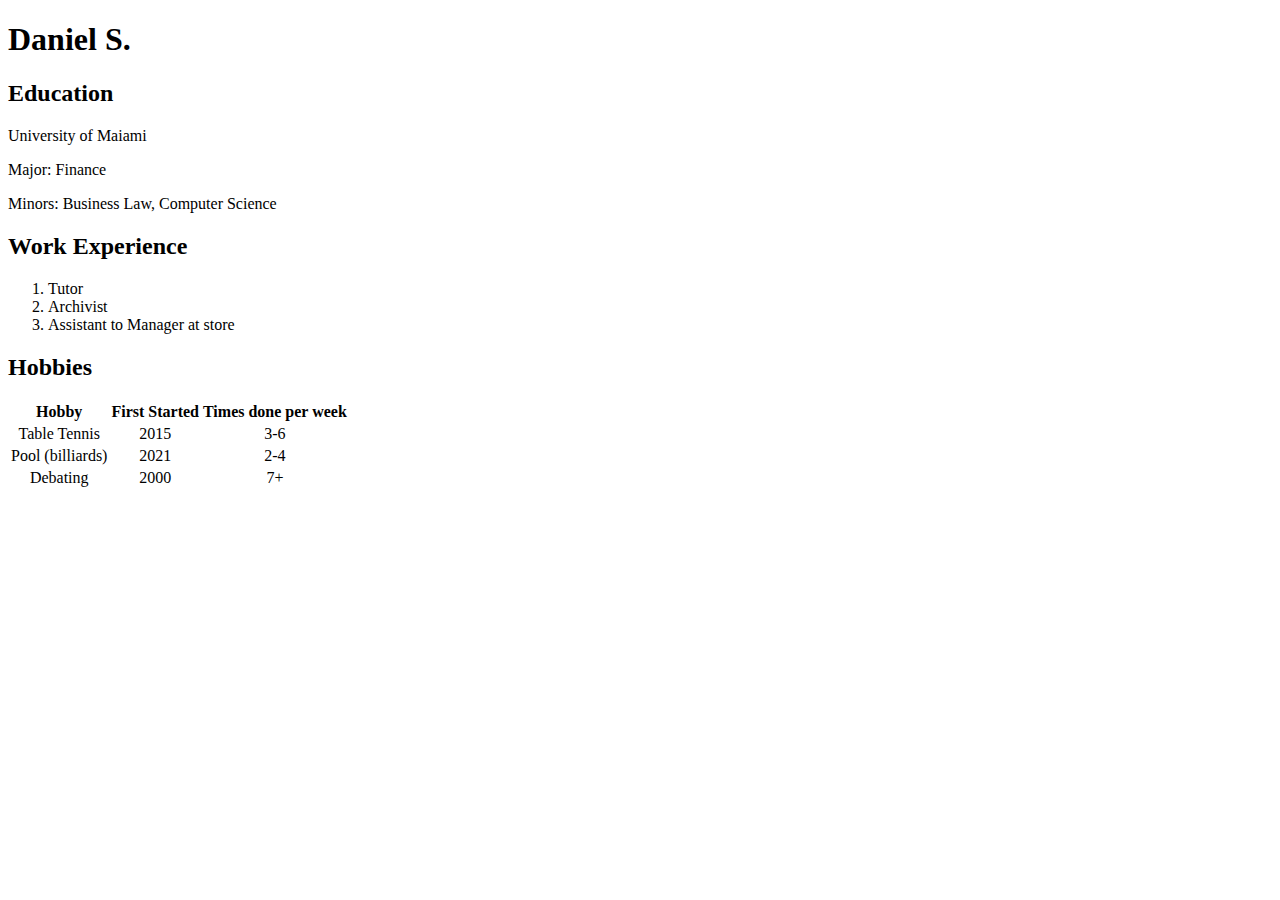
==== index.html @ 3fa6c815 "Create index.html" ====
<!doctype html>
<html lang="en">
  <head>
    <meta charset="utf-8">
    <title>Resume</title>
    <meta name="description" content="Resume about Daniel S.">
    <meta name="author" content="Daniel S.">

  </head>
  <body>
    <h1>Daniel S.</h1>

    <h2>Education</h2>
    <p>University of Maiami</p>
    <p>Major: Finance</p>
    <p>Minors: Business Law, Computer Science</p>

    <h2>Work Experience</h2>
    <ol>
      <li>Tutor</li>
      <li>Archivist</li>
      <li>Assistant to Manager at store</li>
    </ol>

    <h2>Hobbies</h2>
    <table style="text-align:center">
      <thead>
        <tr>
          <th>Hobby</th>
          <th>First Started</th>
          <th>Times done per week</th>
        </tr>
      </thead>
      <tbody>
        <tr>
          <td>Table Tennis</td>
          <td>2015</td>
          <td>3-6</td>
        </tr>
        <tr>
          <td>Pool (billiards)</td>
          <td>2021</td>
          <td>2-4</td>
        </tr>
        <tr>
          <td>Debating</td>
          <td>2000</td>
          <td>7+</td>
        </tr>
      </tbody>
    </table>

  </body>

</html>
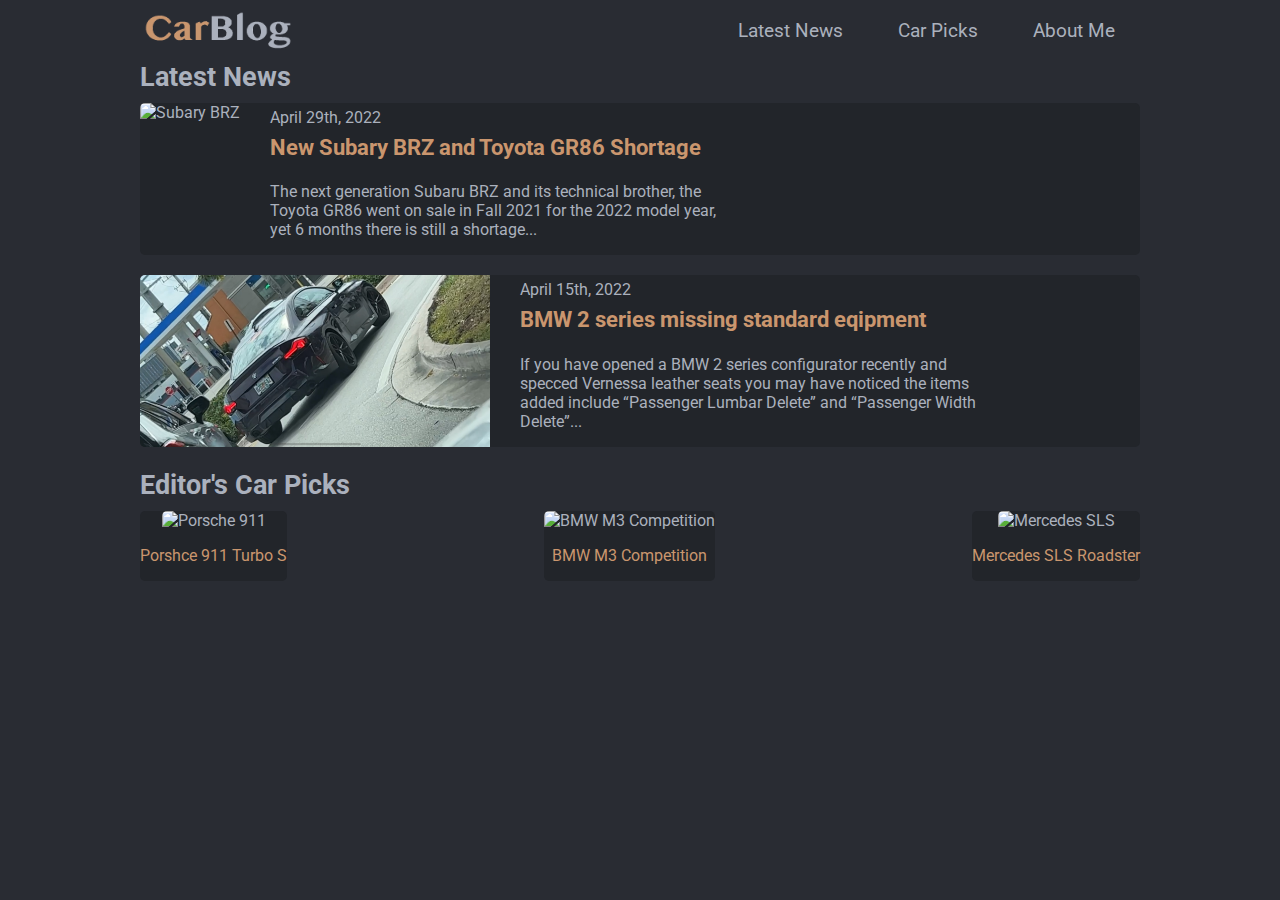
==== commit dd092f82: "Final" ====
--- a/index.html
+++ b/index.html
@@ -2,54 +2,181 @@
 <html lang="en">
   <head>
     <meta charset="utf-8">
-    <title>Resume</title>
-    <meta name="description" content="Resume about Daniel S.">
+    <title>Car Blog</title>
+    <meta name="description" content="Car Blog">
     <meta name="author" content="Daniel S.">
 
+    <link href="css/style.css" rel="stylesheet"/>
+    <link rel="icon" type="image/x-icon" href="favicon.ico">
   </head>
+
   <body>
-    <h1>Daniel S.</h1>
 
-    <h2>Education</h2>
-    <p>University of Maiami</p>
-    <p>Major: Finance</p>
-    <p>Minors: Business Law, Computer Science</p>
+    <header>
+      <img src="resources/carbloglogo.png" alt="Logo" class="nav-logo">
+      <nav>
+        <ul class="nav-list">
+          <li><a href="#latest-news">Latest News</a></li>
+          <li><a href="#car-picks">Car Picks</a></li>
+          <li><a href="about-me.html">About Me</a></li>
+        </ul>
+      </nav>
+    </header>
 
-    <h2>Work Experience</h2>
-    <ol>
-      <li>Tutor</li>
-      <li>Archivist</li>
-      <li>Assistant to Manager at store</li>
-    </ol>
+    <main>
+      <h2 id="latest-news">Latest News</h2>
+      <div class="flexbox-container background-container">
+        <img src="resources/subaru-brz.jpg" alt="Subary BRZ" class="article-picture">
 
-    <h2>Hobbies</h2>
-    <table style="text-align:center">
-      <thead>
-        <tr>
-          <th>Hobby</th>
-          <th>First Started</th>
-          <th>Times done per week</th>
-        </tr>
-      </thead>
-      <tbody>
-        <tr>
-          <td>Table Tennis</td>
-          <td>2015</td>
-          <td>3-6</td>
-        </tr>
-        <tr>
-          <td>Pool (billiards)</td>
-          <td>2021</td>
-          <td>2-4</td>
-        </tr>
-        <tr>
-          <td>Debating</td>
-          <td>2000</td>
-          <td>7+</td>
-        </tr>
-      </tbody>
-    </table>
+        <div class="article-text-box">
+          <p class="article-text article-date">April 29th, 2022</p>
+          <h3 class="article-text article-title"><a href="articles/subaru-toyota.html" class="article-link">New Subary BRZ and Toyota GR86 Shortage</a></h3>
+          <p class="article-text">The next generation Subaru BRZ and its technical brother, the Toyota GR86 went on sale in Fall 2021 for the 2022 model year, yet 6 months there is still a shortage...</p>
+        </div>
+      </div>
 
+      <div class="flexbox-container background-container">
+        <img src="resources/bmw-2-series.jpg" alt="BMW 2 Series" class="article-picture">
+
+        <div class="article-text-box">
+          <p class="article-text article-date">April 15th, 2022</p>
+          <h3 class="article-text article-title"><a href="articles/bmw-missing-specs.html" class="article-link">BMW 2 series missing standard eqipment</a></h3>
+          <p class="article-text">If you have opened a BMW 2 series configurator recently and specced Vernessa leather seats you may have noticed the items added include “Passenger Lumbar Delete” and “Passenger Width Delete”...</p>
+        </div>
+      </div>
+
+      <h2 id="car-picks">Editor's Car Picks</h2>
+
+      <div class="flexbox-container-editor">
+        <div class="editor-picks-container" id="first-editor-pick">
+          <img src="resources/porsche-911.jpg" alt="Porsche 911" class="editor-picks-image">
+          <p class="background-container car-name">Porshce 911 Turbo S</p>
+
+          <div class="popup" id="first-popup">
+            <table class="spec-table">
+              <tbody>
+                <tr>
+                  <th>Starting Price</th>
+                  <td>$207,000</td>
+                </tr>
+                <tr>
+                  <th>Engine</th>
+                  <td>3.8L 6-Cylinder</td>
+                </tr>
+                <tr>
+                  <th>Transmition</th>
+                  <td>eight-speed dual clutch</td>
+                </tr>
+                <tr>
+                  <th>0-60 mph</th>
+                  <td>2.6 Seconds</td>
+                </tr>
+                <tr>
+                  <th>Top Speed</th>
+                  <td>198 mph</td>
+                </tr>
+              </tbody>
+            </table>
+          </div>
+
+        </div>
+
+        <div class="editor-picks-container" id="second-editor-pick">
+          <img src="resources/bmw-m4.jpg" alt="BMW M3 Competition" class="editor-picks-image">
+          <p class="background-container car-name">BMW M3 Competition</p>
+
+          <div class="popup" id="second-popup">
+            <table class="spec-table">
+              <tbody>
+                <tr>
+                  <th>Starting Price</th>
+                  <td>$73,000</td>
+                </tr>
+                <tr>
+                  <th>Engine</th>
+                  <td>3.8L 6-Cylinder</td>
+                </tr>
+                <tr>
+                  <th>Transmition</th>
+                  <td>eight-speed automatic</td>
+                </tr>
+                <tr>
+                  <th>0-60 mph</th>
+                  <td>3.5 Seconds</td>
+                </tr>
+                <tr>
+                  <th>Top Speed</th>
+                  <td>182 mph</td>
+                </tr>
+              </tbody>
+            </table>
+          </div>
+        </div>
+
+        <div class="editor-picks-container" id="third-editor-pick">
+          <img src="resources/mercedes-sls.jpg" alt="Mercedes SLS" class="editor-picks-image">
+          <p class="background-container car-name">Mercedes SLS Roadster</p>
+
+          <div class="popup" id="third-popup">
+            <table class="spec-table">
+              <tbody>
+                <tr>
+                  <th>Starting Price</th>
+                  <td>$228,000</td>
+                </tr>
+                <tr>
+                  <th>Engine</th>
+                  <td>6.2L V8</td>
+                </tr>
+                <tr>
+                  <th>Transmition</th>
+                  <td>seven-speed automatic</td>
+                </tr>
+                <tr>
+                  <th>0-60 mph</th>
+                  <td>3.7 Seconds</td>
+                </tr>
+                <tr>
+                  <th>Top Speed</th>
+                  <td>199 mph</td>
+                </tr>
+              </tbody>
+            </table>
+          </div>
+        </div>
+
+      </div>
+    </main>
+
+    <script type="text/javascript">
+      document.getElementById("first-editor-pick").onmouseenter = mouseEnterOne;
+      document.getElementById("first-editor-pick").onmouseleave = mouseLeaveOne;
+
+      function mouseEnterOne(){
+        document.getElementById("first-popup").style.display = "block";
+      }
+      function mouseLeaveOne(){
+        document.getElementById("first-popup").style.display = "none";
+      }
+
+      document.getElementById("second-editor-pick").onmouseenter = mouseEnterTwo;
+      document.getElementById("second-editor-pick").onmouseleave = mouseLeaveTwo;
+
+      function mouseEnterTwo(){
+        document.getElementById("second-popup").style.display = "block";
+      }
+      function mouseLeaveTwo(){
+        document.getElementById("second-popup").style.display = "none";
+      }
+
+      document.getElementById("third-editor-pick").onmouseenter = mouseEnterThree;
+      document.getElementById("third-editor-pick").onmouseleave = mouseLeaveThree;
+
+      function mouseEnterThree(){
+        document.getElementById("third-popup").style.display = "block";
+      }
+      function mouseLeaveThree(){
+        document.getElementById("third-popup").style.display = "none";
+      }
+    </script>
   </body>
-
-</html>
--- a/css/style.css
+++ b/css/style.css
@@ -0,0 +1,259 @@
+@import url('https://fonts.googleapis.com/css2?family=Roboto:wght@100&display=swap');
+
+body{
+  font-family: "Roboto", "Arial", sans-serif;
+  max-width: 1000px;
+  margin: 0 auto;
+  background-color: rgb(41, 44, 51);
+}
+
+*{
+  color: rgb(171, 177, 189);
+}
+
+header{
+  display: flex;
+  align-items: center;
+  justify-content: flex-end;
+  font-size: 19px;
+  position: sticky;
+  top: 0;
+  background-color: rgb(41, 44, 51);
+  z-index: 999;
+}
+
+body{
+  position: relative;
+}
+
+header a:link{
+  text-decoration: none;
+}
+
+header a:visited{
+  text-decoration: none;
+}
+
+header a:hover{
+  text-decoration: none;
+  color: rgb(202, 150, 110);
+}
+
+header a:active{
+  text-decoration: none;
+}
+
+h2{
+  font-size: 1.7em;
+  margin-bottom: 10px;
+}
+
+h3{
+  font-size: 1.4em;
+}
+
+.nav-list{
+  list-style: none;
+}
+
+.nav-list li{
+  display: inline-block;
+  padding: 0px 25px;
+}
+
+.spec-table th{
+  padding-right: 15px;
+  text-align: right;
+}
+
+.nav-logo{
+  width: 16%;
+  height: auto;
+  cursor: pointer;
+  margin-right: auto;
+}
+
+.nav-logo-link{
+  width: 16%;
+  height: auto;
+  margin-right: auto;
+}
+
+.nav-logo-image{
+  width: 100%;
+  height: auto;
+}
+
+
+.background-container{
+  background-color: rgb(34, 37, 42);
+}
+
+.article-picture{
+  max-width: 35%;
+  height: auto;
+  border-top-left-radius: 5px;
+  border-bottom-left-radius: 5px;
+  /* border-radius: 5px; */
+}
+
+.article-date{
+  margin: 5px 0px 0px 0px;
+}
+
+.article-title{
+  margin-top: 7px;
+
+}
+.article-text{
+  padding-left: 30px;
+}
+.article-link{
+  text-decoration: none;
+  color: rgb(202, 150, 110);
+}
+.article-link:hover{
+  text-decoration: underline;
+}
+
+.article-link:visited{
+  color: rgb(210, 114, 119);
+}
+
+
+.flexbox-container{
+  margin-top: 10px;
+  margin-bottom: 20px;
+  display: flex;
+  justify-content: flex-start;
+  border-radius: 5px;
+
+}
+
+.article-text-box{
+  max-width: 50%;
+}
+
+.flexbox-container-editor{
+  margin-top: 0px;
+  display: flex;
+  justify-content: space-between;
+}
+
+
+
+.editor-picks-container{
+  display: flex;
+  flex-direction: column;
+  align-items:center;
+  justify-content: center;
+  background-color: rgb(34, 37, 42);
+  margin-bottom: 20px;
+  border-radius: 5px;
+  position: relative;
+  max-width: 300px;
+}
+
+.editor-picks-image{
+  height: auto;
+  max-width: 300px;
+  border-top-left-radius: 5px;
+  border-top-right-radius: 5px;
+}
+
+.car-name{
+  color: rgb(202, 150, 110);
+}
+
+.grid{
+  display: grid;
+  grid-template-columns: 1fr 1fr;
+  grid-column-gap: 16px;
+  grid-row-gap: 0px;
+
+  max-width: 1200px;
+  padding: 8px;
+}
+
+.page-title{
+  grid-column: 1/-1;
+}
+
+.page-picture{
+  max-width: 400px;
+  margin: auto auto;
+  border-radius: 5px;
+}
+
+.spec-title{
+  color: rgb(202, 150, 110);
+  font-size: 1.5em;
+}
+
+.spec-table{
+  margin: auto auto;
+}
+
+.popup{
+  position: absolute;
+  display: none;
+  background-color: rgba(34, 37, 42, 0.85);
+  top: 10px;
+  left: 7px;
+  padding: 5px;
+  border-radius: 5px;
+}
+
+#latest-news{
+  margin: 0px;
+}
+
+#about-me-name{
+  color: rgb(202, 150, 110);
+}
+
+#about-me-picture{
+  max-width: 200px;
+  border-radius: 5px;
+  margin-right: 10px;
+}
+
+@media screen and (max-width: 650px) {
+  header{
+    flex-direction: column;
+  }
+  nav ul{
+    padding-inline-start: 0px;
+    margin-top: 2px;
+  }
+  .nav-list li{
+    padding: 0px 5px;
+  }
+  .flexbox-container{
+    flex-direction: column;
+    justify-content:space-around;
+  }
+  .article-picture{
+    max-width: 100%;
+  }
+  .article-text-box{
+    max-width: 100%;
+  }
+  .flexbox-container-editor{
+    flex-direction: column;
+    align-items: center;
+    justify-content: center;
+  }
+
+  .page-picture{
+    grid-column: 1/-1;
+  }
+
+  .page-text{
+    grid-column: 1/-1;
+  }
+  #nav-logo{
+    width: 25%;
+    margin-right: 0px;
+  }
+}
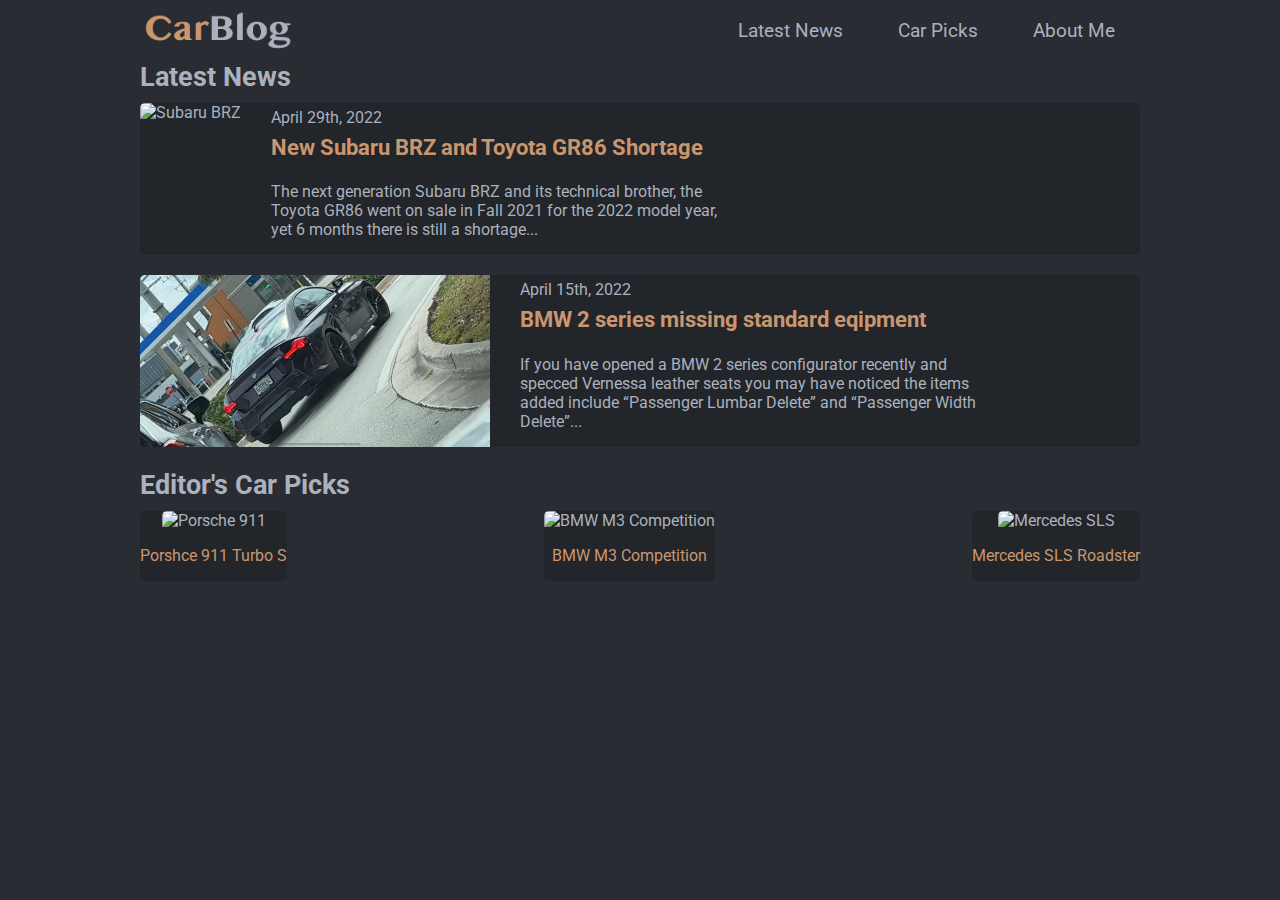
==== commit c37c1b6c: "Fix" ====
--- a/index.html
+++ b/index.html
@@ -26,11 +26,11 @@
     <main>
       <h2 id="latest-news">Latest News</h2>
       <div class="flexbox-container background-container">
-        <img src="resources/subaru-brz.jpg" alt="Subary BRZ" class="article-picture">
+        <img src="resources/subaru-brz.jpg" alt="Subaru BRZ" class="article-picture">
 
         <div class="article-text-box">
           <p class="article-text article-date">April 29th, 2022</p>
-          <h3 class="article-text article-title"><a href="articles/subaru-toyota.html" class="article-link">New Subary BRZ and Toyota GR86 Shortage</a></h3>
+          <h3 class="article-text article-title"><a href="articles/subaru-toyota.html" class="article-link">New Subaru BRZ and Toyota GR86 Shortage</a></h3>
           <p class="article-text">The next generation Subaru BRZ and its technical brother, the Toyota GR86 went on sale in Fall 2021 for the 2022 model year, yet 6 months there is still a shortage...</p>
         </div>
       </div>
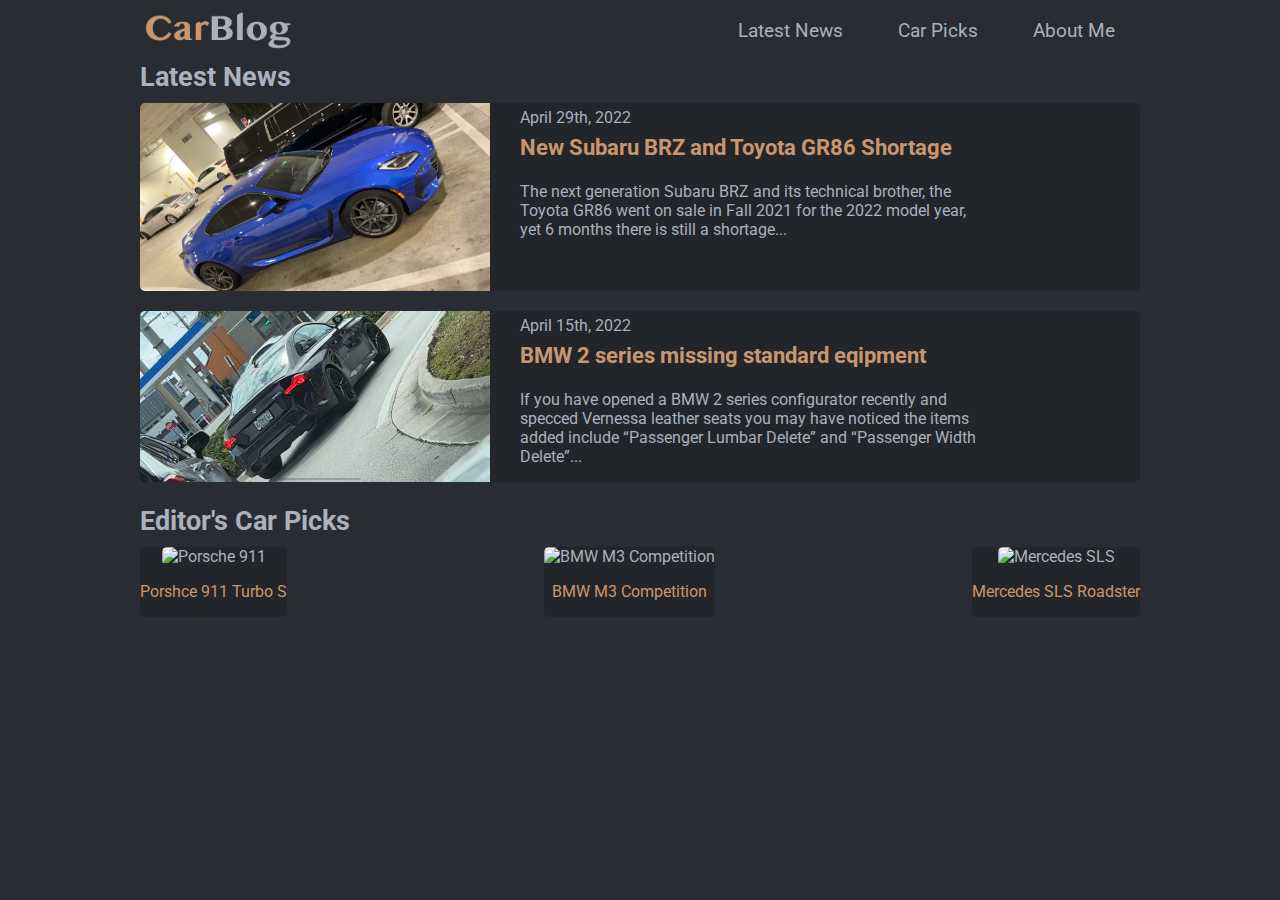
==== commit e1abce4c: "Update index.html" ====
--- a/index.html
+++ b/index.html
@@ -5,6 +5,7 @@
     <title>Car Blog</title>
     <meta name="description" content="Car Blog">
     <meta name="author" content="Daniel S.">
+    <meta name="viewport" content="width=device-width">
 
     <link href="css/style.css" rel="stylesheet"/>
     <link rel="icon" type="image/x-icon" href="favicon.ico">
